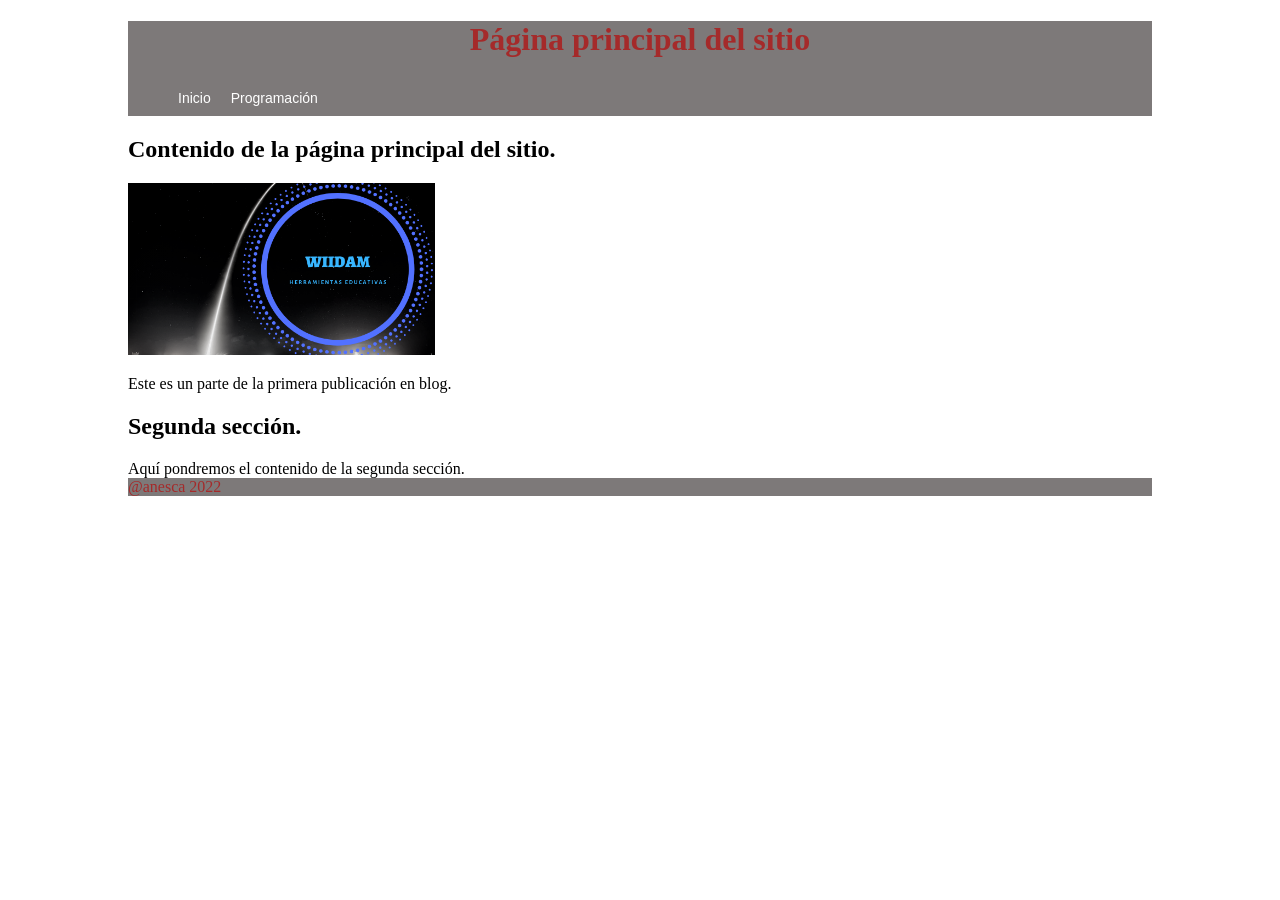
==== index.html @ a8b62842 "Add files via upload" ====
<!DOCTYPE html>
<html lang="es">

<head>
	<meta charset="UTF-8">
	<title>Página de Angel</title>
	<link rel="stylesheet" href="recursos/css/estilos.css">
</head>

<body>

    <header>
        <h1>Página principal del sitio</h1>
        <nav>
            <ul>
                <!-- Nos sirve para agregar un logotipo al menu -->
                <li><a href="index.html">Inicio</a></li>
                <li><a href="programacion.html">Programación</a></li>
              </ul>
        </nav>
    </header>

    <section>
        <article>
            <h2>Contenido de la página principal del sitio.</h2>
            <aside>
				<img src="recursos/imagenes/foto1.png" width="30%" height="30%">
                <p>Este es un parte de la primera publicación en blog.</p>
            </aside>
        </article>

        <article>
            <h2>Segunda sección.</h2>
			<aside>
				Aquí pondremos el contenido de la segunda sección.
			</aside>
        </article>
    </section>

    <footer>@anesca 2022</footer>

</body>
</html>
---- recursos/css/estilos.css ----
@media screen and (max-width: 1920px) and (min-width: 200px) {
    
    /*Para centrar todo el contenido del body*/
    body {
        width: 80%;
        margin: 0 auto;
    }

    /*Fondo de la cabecera del menú*/
    header {
        background: rgba(70, 65, 65, 0.7);
        text-align: center;
        color:brown;
    }    
    
    /*Quito el puntuado de los li */
    nav ul {
        list-style: none;
        overflow: hidden; 
    }

    /*Pongo los elementos de li en horizontal*/
    nav ul li {
        float: left;
        font-family: Arial, sans-serif;
        font-size: 14px;
    }

    /*Le pongo estilo a los li, para que haya espacio entre ellos, color, quitar subrayado*/
    nav ul li a {
        display: block;
        padding: 10px;
        color: #fff;
        text-decoration: none;
    }

    /*Color de los enlaces cuando estamos encima*/
    nav ul li:hover {
        background: #08b4e9;
    }

    footer {
        color:brown;
        background: rgba(70, 65, 65, 0.7);
    }
 
}
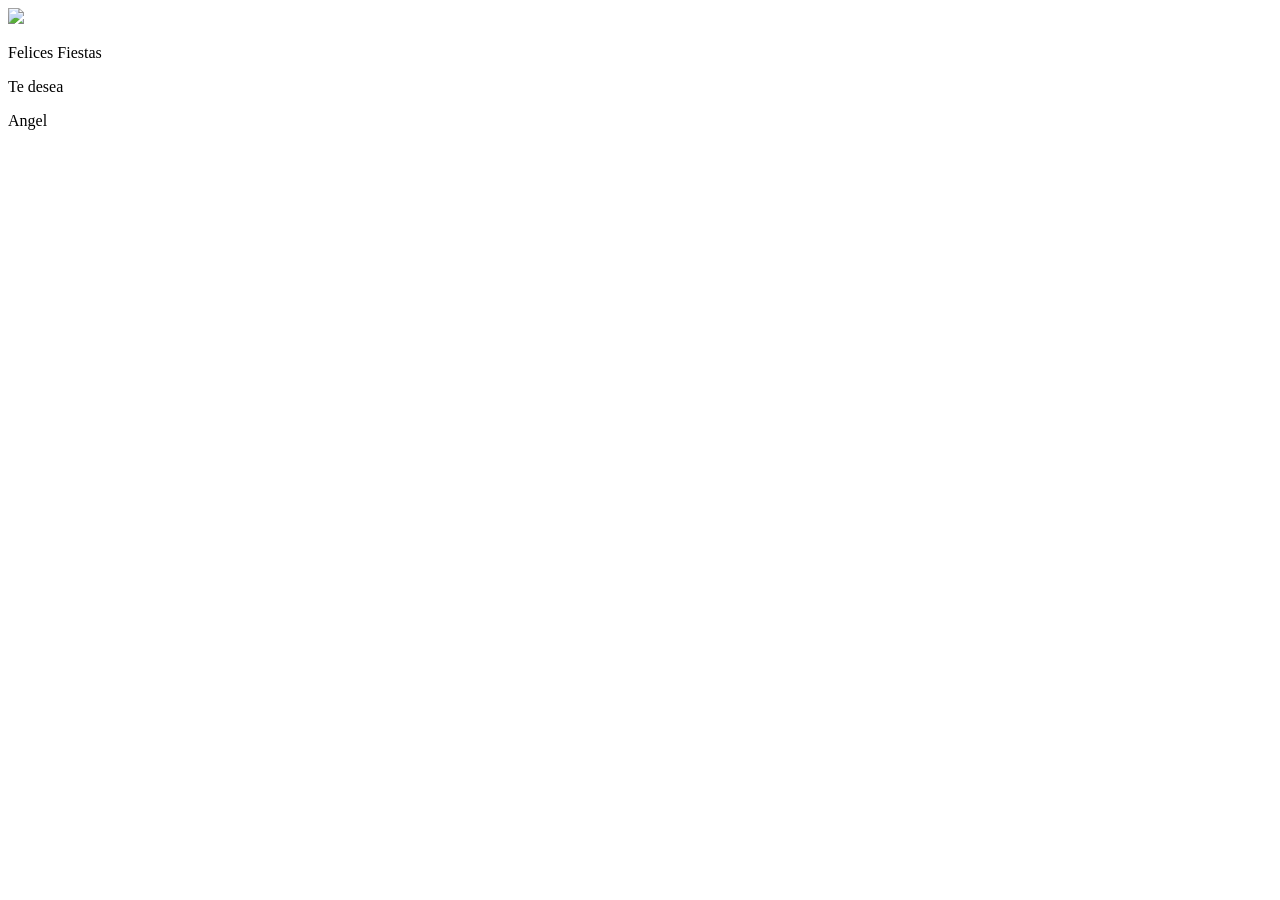
==== commit 415fb29a: "Update index.html" ====
--- a/index.html
+++ b/index.html
@@ -1,43 +1,22 @@
 <!DOCTYPE html>
 <html lang="es">
-
 <head>
-	<meta charset="UTF-8">
-	<title>Página de Angel</title>
-	<link rel="stylesheet" href="recursos/css/estilos.css">
+    <meta charset="UTF-8">
+    <meta http-equiv="X-UA-Compatible" content="IE=edge">
+    <meta name="viewport" content="width=device-width, initial-scale=1.0">
+    <title>Angel Examen</title>
+    <link rel="stylesheet" href="./estilos.css" />
 </head>
 
 <body>
 
-    <header>
-        <h1>Página principal del sitio</h1>
-        <nav>
-            <ul>
-                <!-- Nos sirve para agregar un logotipo al menu -->
-                <li><a href="index.html">Inicio</a></li>
-                <li><a href="programacion.html">Programación</a></li>
-              </ul>
-        </nav>
-    </header>
+    <img src="./futbol.webp" />
 
-    <section>
-        <article>
-            <h2>Contenido de la página principal del sitio.</h2>
-            <aside>
-				<img src="recursos/imagenes/foto1.png" width="30%" height="30%">
-                <p>Este es un parte de la primera publicación en blog.</p>
-            </aside>
-        </article>
-
-        <article>
-            <h2>Segunda sección.</h2>
-			<aside>
-				Aquí pondremos el contenido de la segunda sección.
-			</aside>
-        </article>
-    </section>
-
-    <footer>@anesca 2022</footer>
+    <div>
+        <p>Felices Fiestas</p>
+        <p>Te desea</p>
+        <p>Angel</p>
+    </div>
 
 </body>
 </html>
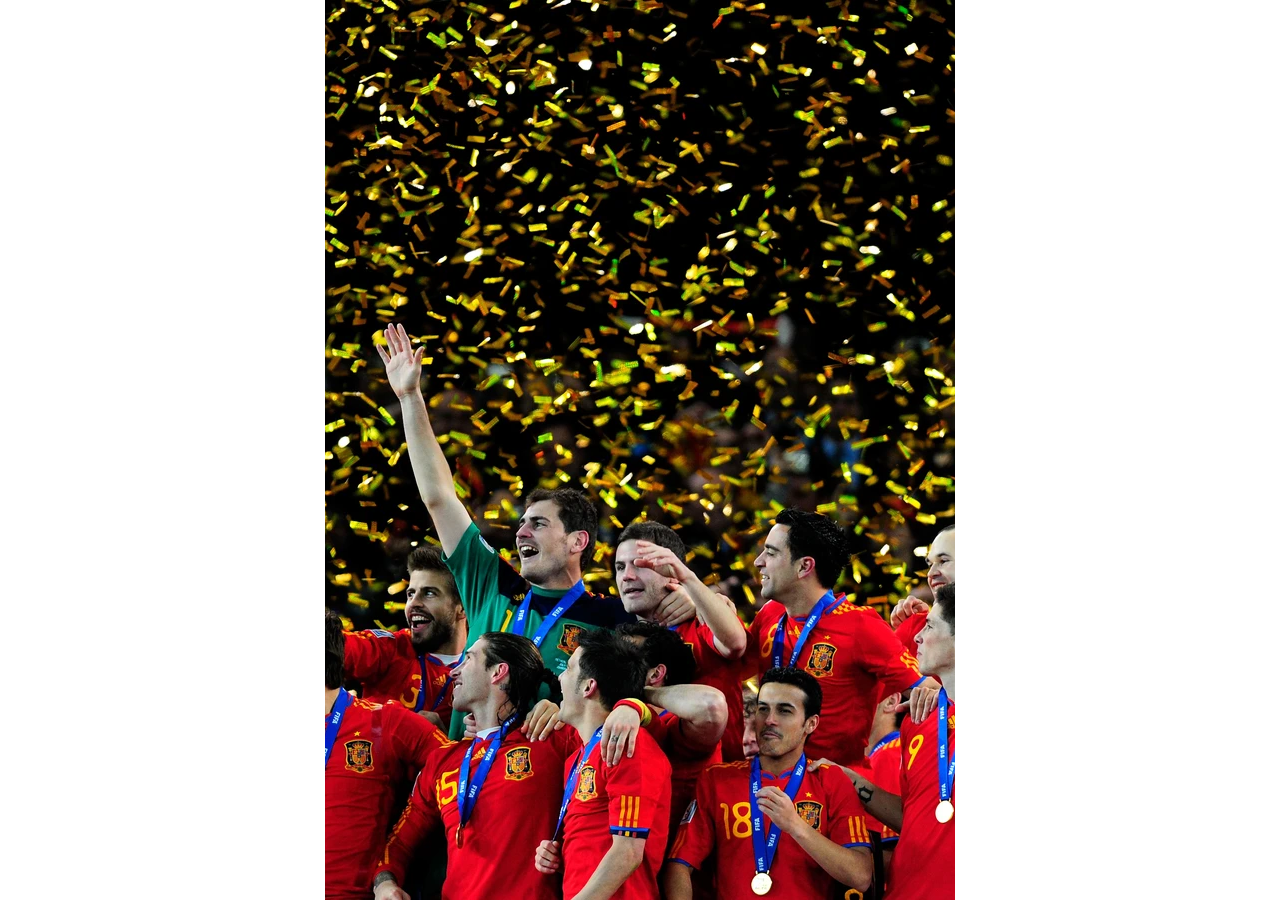
==== commit e163b341: "Update index.html" ====
--- a/index.html
+++ b/index.html
@@ -13,9 +13,7 @@
     <img src="./futbol.webp" />
 
     <div>
-        <p>Felices Fiestas</p>
-        <p>Te desea</p>
-        <p>Angel</p>
+        <p>Felices Fiestas te desea ANGEL</p>
     </div>
 
 </body>
--- a/estilos.css
+++ b/estilos.css
@@ -0,0 +1,75 @@
+* {
+    margin: 0;
+    padding: 0;
+    box-sizing: border-box;
+}
+
+body {
+    width: 100vw;
+    height: 100vh;
+    overflow: hidden;
+}
+
+img {
+    position:absolute;
+    top:0;
+    left:0;    
+    width:100%;
+    height:100%;
+    object-fit: cover;
+    object-position: 60% 10%;
+    /* para suavizar los efectos */
+    transition: all 1.5s ease;
+    -webkit-transition: all 1.5s ease;
+    z-index:0;
+}
+
+div {
+    position:absolute;
+    top:0%;
+    left:0%;
+    width: 100%;
+    height: 100%;
+    opacity:0;
+    display:flex;
+    flex-direction:column;
+    align-items:center;
+    justify-content:center;
+    /* para suavizar los efectos */
+    transition: all 1.5s ease;
+    -webkit-transition: all 1.5s ease;
+    background-color:transparent;
+    z-index:1;
+}
+
+p {
+    text-align:center;
+    /* para suavizar los efectos */
+    transition: all 1.5s ease;
+    -webkit-transition: all 1.5s ease;
+    background-color:transparent;
+    color:red;
+    text-shadow:1px 1px goldenrod;
+    font-size:calc(1.2em + 1vw + 1vh);
+    font-weight:bold;
+    z-index:2;
+}
+
+p:nth-child(3) {
+    color:green;
+    font-style:italic;
+}
+
+div:active, div:hover {
+    opacity:1;
+    background-color:rgba(255,255,255,0.15);
+    
+}
+
+
+@media all and (orientation:landscape){
+    img, div {
+        width:70vh;
+        margin-left:calc(50vw - 35vh);
+    }
+}
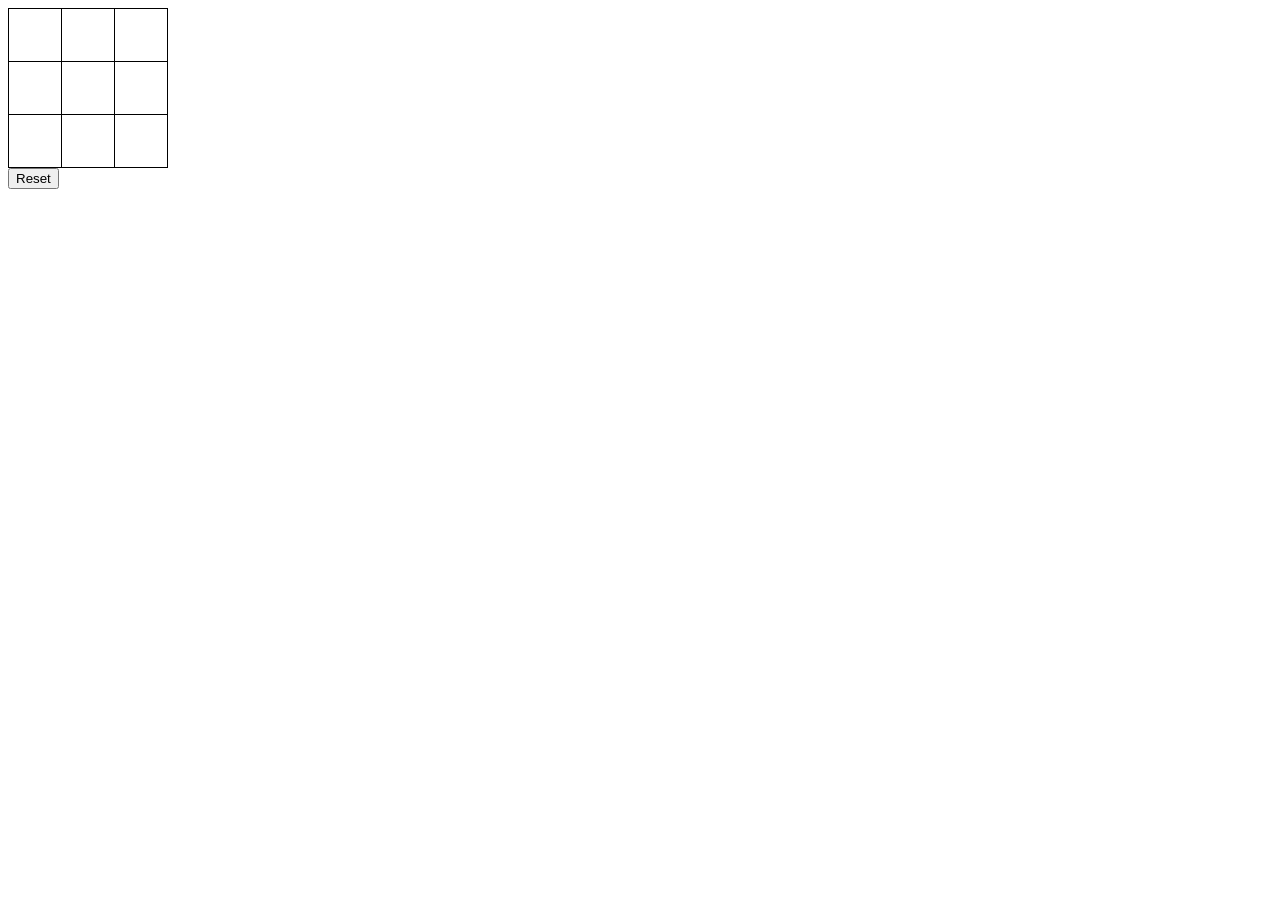
==== commit 98021f1a: "Update index.html" ====
--- a/index.html
+++ b/index.html
@@ -1,20 +1,29 @@
 <!DOCTYPE html>
-<html lang="es">
+<html lang="en" {IF CLASSES}class="classes"{/IF}>
 <head>
-    <meta charset="UTF-8">
-    <meta http-equiv="X-UA-Compatible" content="IE=edge">
-    <meta name="viewport" content="width=device-width, initial-scale=1.0">
-    <title>Angel Examen</title>
-    <link rel="stylesheet" href="./estilos.css" />
+    <link rel="stylesheet" href="estilos.css">
 </head>
+<body>
+    <table id="board">
+        <tr>
+            <td onmouseenter="hoverCell(this)" onmouseleave="unhoverCell(this)" onclick="makeMove(this)"></td>
+            <td onmouseenter="hoverCell(this)" onmouseleave="unhoverCell(this)" onclick="makeMove(this)"></td>
+            <td onmouseenter="hoverCell(this)" onmouseleave="unhoverCell(this)" onclick="makeMove(this)"></td>
+        </tr>
+        <tr>
+            <td onmouseenter="hoverCell(this)" onmouseleave="unhoverCell(this)" onclick="makeMove(this)"></td>
+            <td onmouseenter="hoverCell(this)" onmouseleave="unhoverCell(this)" onclick="makeMove(this)"></td>
+            <td onmouseenter="hoverCell(this)" onmouseleave="unhoverCell(this)" onclick="makeMove(this)"></td>
+        </tr>
+        <tr>
+            <td onmouseenter="hoverCell(this)" onmouseleave="unhoverCell(this)" onclick="makeMove(this)"></td>
+            <td onmouseenter="hoverCell(this)" onmouseleave="unhoverCell(this)" onclick="makeMove(this)"></td>
+            <td onmouseenter="hoverCell(this)" onmouseleave="unhoverCell(this)" onclick="makeMove(this)"></td>
+        </tr>
+    </table>
 
-<body>
+    <button onclick="resetGame()">Reset</button>
 
-    <img src="./futbol.webp" />
-
-    <div>
-        <p>Felices Fiestas te desea ANGEL</p>
-    </div>
-
+    <script src="script.js"></script>
 </body>
 </html>
--- a/estilos.css
+++ b/estilos.css
@@ -1,75 +1,17 @@
-* {
-    margin: 0;
-    padding: 0;
-    box-sizing: border-box;
+/*Autor:Angel Estevanez Casas*/
+/*Fecha: 07/05/2023*/
+/*Preparación del proyecto final del 3er trimestre.*/
+
+table {
+    border-collapse: collapse;
 }
-
-body {
-    width: 100vw;
-    height: 100vh;
-    overflow: hidden;
+td {
+    border: 1px solid black;
+    width: 50px;
+    height: 50px;
+    text-align: center;
+    vertical-align: middle;
 }
-
-img {
-    position:absolute;
-    top:0;
-    left:0;    
-    width:100%;
-    height:100%;
-    object-fit: cover;
-    object-position: 60% 10%;
-    /* para suavizar los efectos */
-    transition: all 1.5s ease;
-    -webkit-transition: all 1.5s ease;
-    z-index:0;
+.hover {
+    background-color: lightblue;
 }
-
-div {
-    position:absolute;
-    top:0%;
-    left:0%;
-    width: 100%;
-    height: 100%;
-    opacity:0;
-    display:flex;
-    flex-direction:column;
-    align-items:center;
-    justify-content:center;
-    /* para suavizar los efectos */
-    transition: all 1.5s ease;
-    -webkit-transition: all 1.5s ease;
-    background-color:transparent;
-    z-index:1;
-}
-
-p {
-    text-align:center;
-    /* para suavizar los efectos */
-    transition: all 1.5s ease;
-    -webkit-transition: all 1.5s ease;
-    background-color:transparent;
-    color:red;
-    text-shadow:1px 1px goldenrod;
-    font-size:calc(1.2em + 1vw + 1vh);
-    font-weight:bold;
-    z-index:2;
-}
-
-p:nth-child(3) {
-    color:green;
-    font-style:italic;
-}
-
-div:active, div:hover {
-    opacity:1;
-    background-color:rgba(255,255,255,0.15);
-    
-}
-
-
-@media all and (orientation:landscape){
-    img, div {
-        width:70vh;
-        margin-left:calc(50vw - 35vh);
-    }
-}
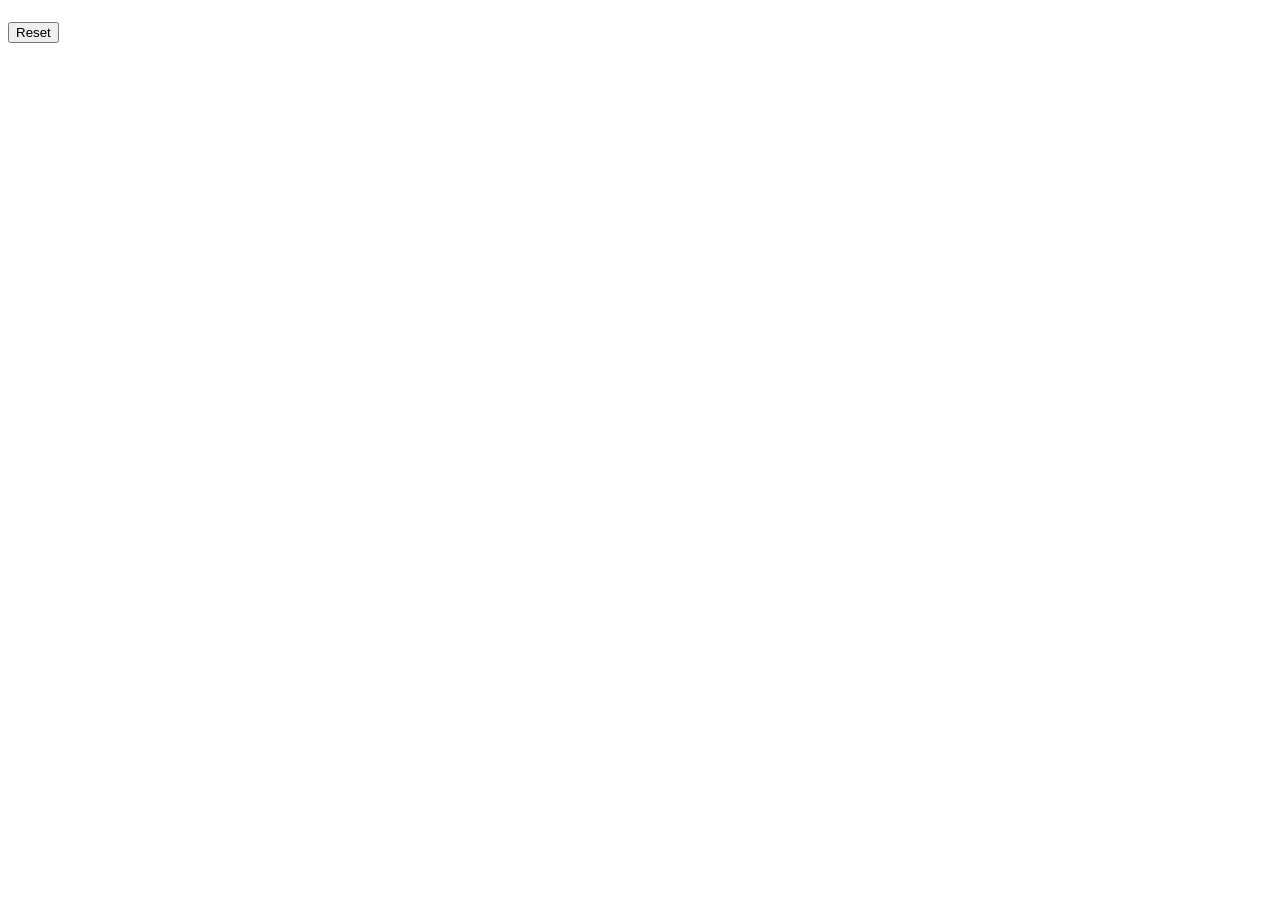
==== commit ad845ec6: "Update index.html" ====
--- a/index.html
+++ b/index.html
@@ -1,7 +1,7 @@
 <!DOCTYPE html>
 <html lang="en" {IF CLASSES}class="classes"{/IF}>
 <head>
-    <link rel="stylesheet" href="estilos.css">
+    <link rel="stylesheet" href="styles.css">
 </head>
 <body>
     <table id="board">
